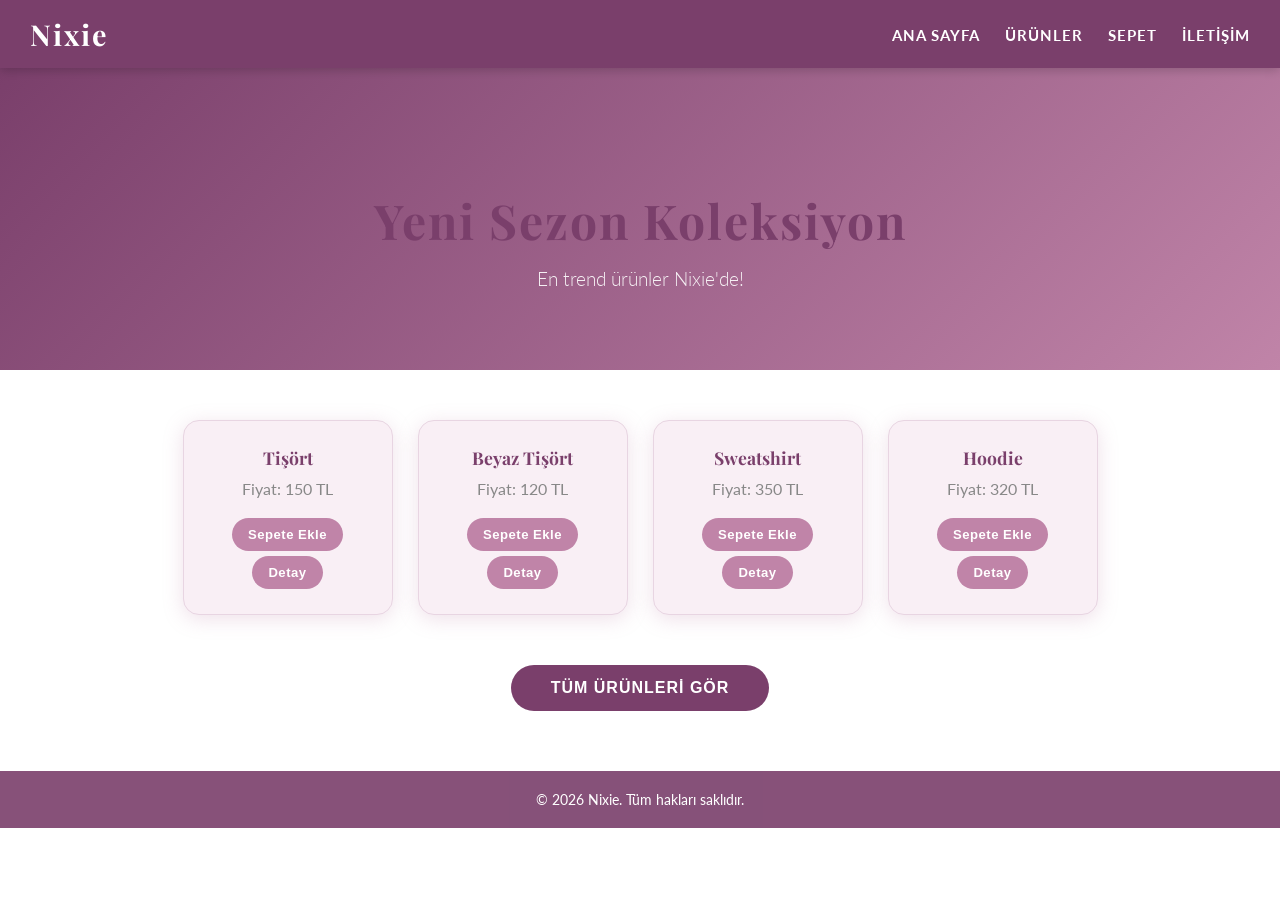
==== index.html @ 10302485 "Add files via upload" ====
<!DOCTYPE html>
<html lang="tr">
<head>
    <meta charset="UTF-8">
    <meta name="viewport" content="width=device-width, initial-scale=1.0">
    <title>Nixie</title>
    <link rel="stylesheet" href="styles/style.css">
</head>

<body id="anasayfa">

<nav>
    <h2>Nixie</h2>
    <ul>
        <li><a href="index.html">Ana Sayfa</a></li>
        <li><a href="pages/urunler.html">Ürünler</a></li>
        <li><a href="pages/sepet.html">Sepet</a></li>
        <li><a href="pages/iletisim.html">İletişim</a></li>
    </ul>
</nav>

<div class="hero">
    <h1>Yeni Sezon Koleksiyon</h1>
    <p>En trend ürünler Nixie'de!</p>
</div>

<div id="anasayfaUrunler"></div>

<div class="tum-btn-alani">
    <a href="pages/urunler.html">
        <button class="tum-btn">Tüm Ürünleri Gör</button>
    </a>
</div>

<footer>
    <p>© 2026 Nixie. Tüm hakları saklıdır.</p>
</footer>

<script src="scripts/myscript.js"></script>

</body>
</html>
---- styles/style.css ----
/* ===== GOOGLE FONTS ===== */
@import url('https://fonts.googleapis.com/css2?family=Playfair+Display:wght@400;700&family=Lato:wght@300;400;700&display=swap');

/* ===== CSS DEĞİŞKENLERİ ===== */
:root {
    --renk-ana: #c084a8;
    --renk-koyu: #7a3f6b;
    --renk-acik: #f9eff5;
    --renk-vurgu: #ff6b9d;
    --renk-metin: #2d2d2d;
    --renk-gri: #888;
    --golge: 0 4px 20px rgba(192, 132, 168, 0.25);
    --gecis: all 0.3s ease;
}

/* ===== GENEL ===== */
* {
    box-sizing: border-box;
    margin: 0;
    padding: 0;
}

body {
    font-family: 'Lato', sans-serif;
    color: var(--renk-metin);
    background-color: #fff;
    text-align: center;
}

/* ===== NAV ===== */
nav {
    background-color: var(--renk-koyu);
    color: white;
    padding: 15px 30px;
    display: flex;
    align-items: center;
    justify-content: space-between;
    position: sticky;
    top: 0;
    z-index: 100;
    box-shadow: 0 2px 10px rgba(0,0,0,0.2);
}

nav h2 {
    font-family: 'Playfair Display', serif;
    font-size: 1.8rem;
    letter-spacing: 2px;
    color: white;
}

nav ul {
    list-style: none;
    display: flex;
    gap: 25px;
    margin: 0;
    padding: 0;
}

nav ul li a {
    color: white;
    text-decoration: none;
    font-size: 0.95rem;
    font-weight: 700;
    letter-spacing: 1px;
    text-transform: uppercase;
    padding-bottom: 4px;
    border-bottom: 2px solid transparent;
    transition: var(--gecis);
}

nav ul li a:hover {
    border-bottom-color: var(--renk-vurgu);
    color: #ffd6eb;
}

/* ===== HERO (ANA SAYFA BAŞLIK) ===== */
.hero {
    background: linear-gradient(135deg, var(--renk-koyu) 0%, var(--renk-ana) 100%);
    color: white;
    padding: 80px 20px;
    margin-bottom: 50px;
}

.hero h1 {
    font-family: 'Playfair Display', serif;
    font-size: 3rem;
    margin-bottom: 15px;
    letter-spacing: 2px;
}

.hero p {
    font-size: 1.2rem;
    font-weight: 300;
    opacity: 0.9;
}

/* ===== SAYFA BAŞLIKLARI ===== */
h1 {
    font-family: 'Playfair Display', serif;
    font-size: 2.2rem;
    color: var(--renk-koyu);
    margin: 40px 0 30px;
    letter-spacing: 1px;
}

/* ===== ÜRÜNLER ALANI ===== */
#urunler,
#anasayfaUrunler {
    display: flex;
    flex-wrap: wrap;
    justify-content: center;
    gap: 25px;
    max-width: 1200px;
    margin: 0 auto 50px;
    padding: 0 20px;
}

/* ===== ÜRÜN KARTI ===== */
.urun {
    border: 1px solid #e8d5e2;
    border-radius: 16px;
    padding: 25px 20px;
    width: 210px;
    background-color: var(--renk-acik);
    box-shadow: var(--golge);
    transition: var(--gecis);
}

.urun:hover {
    transform: translateY(-6px);
    box-shadow: 0 10px 30px rgba(192, 132, 168, 0.35);
}

.urun h3 {
    font-family: 'Playfair Display', serif;
    font-size: 1.1rem;
    color: var(--renk-koyu);
    margin-bottom: 10px;
}

.urun p {
    font-size: 1rem;
    color: var(--renk-gri);
    margin-bottom: 15px;
}

/* ===== BUTONLAR ===== */
.urun button {
    background-color: var(--renk-ana);
    color: white;
    border: none;
    padding: 9px 16px;
    cursor: pointer;
    margin: 5px 3px 0;
    border-radius: 25px;
    font-size: 0.82rem;
    font-weight: 700;
    letter-spacing: 0.5px;
    transition: var(--gecis);
}

.urun button:hover {
    background-color: var(--renk-koyu);
    transform: scale(1.05);
}

/* ===== TÜM ÜRÜNLER BUTONU ===== */
.tum-btn-alani {
    margin: 10px 0 60px;
}

.tum-btn {
    background-color: var(--renk-koyu);
    color: white;
    border: none;
    padding: 14px 40px;
    cursor: pointer;
    border-radius: 30px;
    font-size: 1rem;
    font-weight: 700;
    letter-spacing: 1px;
    text-transform: uppercase;
    transition: var(--gecis);
}

.tum-btn:hover {
    background-color: var(--renk-vurgu);
    transform: scale(1.05);
}

/* ===== SEPET ===== */
#sepet {
    max-width: 600px;
    margin: 20px auto;
    padding: 0 20px;
}

#sepet p {
    background-color: var(--renk-acik);
    border: 1px solid #e8d5e2;
    border-radius: 10px;
    padding: 14px 20px;
    margin-bottom: 10px;
    font-size: 1rem;
    text-align: left;
    display: flex;
    justify-content: space-between;
}

#toplam {
    font-size: 1.2rem;
    font-weight: 700;
    color: var(--renk-koyu);
    margin: 20px 0 50px;
}

/* ===== DETAY SAYFASI ===== */
#detay {
    max-width: 400px;
    margin: 30px auto 60px;
    background-color: var(--renk-acik);
    border: 1px solid #e8d5e2;
    border-radius: 20px;
    padding: 40px;
    box-shadow: var(--golge);
}

#detay h2 {
    font-family: 'Playfair Display', serif;
    font-size: 1.8rem;
    color: var(--renk-koyu);
    margin-bottom: 15px;
}

#detay p {
    font-size: 1.1rem;
    color: var(--renk-gri);
    margin-bottom: 25px;
}

#detay button {
    background-color: var(--renk-koyu);
    color: white;
    border: none;
    padding: 12px 35px;
    border-radius: 30px;
    font-size: 1rem;
    font-weight: 700;
    cursor: pointer;
    transition: var(--gecis);
}

#detay button:hover {
    background-color: var(--renk-vurgu);
}

/* ===== İLETİŞİM FORMU ===== */
.iletisim-form {
    max-width: 500px;
    margin: 20px auto 60px;
    background-color: var(--renk-acik);
    border: 1px solid #e8d5e2;
    border-radius: 20px;
    padding: 40px;
    box-shadow: var(--golge);
    text-align: left;
}

.iletisim-form input,
.iletisim-form textarea {
    width: 100%;
    padding: 12px 16px;
    margin-bottom: 18px;
    border: 1px solid #dcc7d5;
    border-radius: 10px;
    font-size: 0.95rem;
    font-family: 'Lato', sans-serif;
    background: white;
    transition: var(--gecis);
    display: block;
}

.iletisim-form input:focus,
.iletisim-form textarea:focus {
    outline: none;
    border-color: var(--renk-ana);
    box-shadow: 0 0 0 3px rgba(192, 132, 168, 0.2);
}

.iletisim-form textarea {
    height: 130px;
    resize: vertical;
}

.iletisim-form button {
    width: 100%;
    background-color: var(--renk-koyu);
    color: white;
    border: none;
    padding: 14px;
    border-radius: 30px;
    font-size: 1rem;
    font-weight: 700;
    cursor: pointer;
    transition: var(--gecis);
}

.iletisim-form button:hover {
    background-color: var(--renk-vurgu);
}

/* ===== FOOTER ===== */
footer {
    background-color: var(--renk-koyu);
    color: white;
    padding: 20px;
    font-size: 0.9rem;
    opacity: 0.9;
}

/* ===== RESPONSİVE (MOBİL UYUMLU) ===== */
@media (max-width: 768px) {
    nav {
        flex-direction: column;
        gap: 12px;
        padding: 15px;
    }

    nav ul {
        flex-wrap: wrap;
        justify-content: center;
        gap: 12px;
    }

    .hero h1 {
        font-size: 2rem;
    }

    .urun {
        width: 160px;
        padding: 18px 14px;
    }

    #urunler,
    #anasayfaUrunler {
        gap: 15px;
    }
}
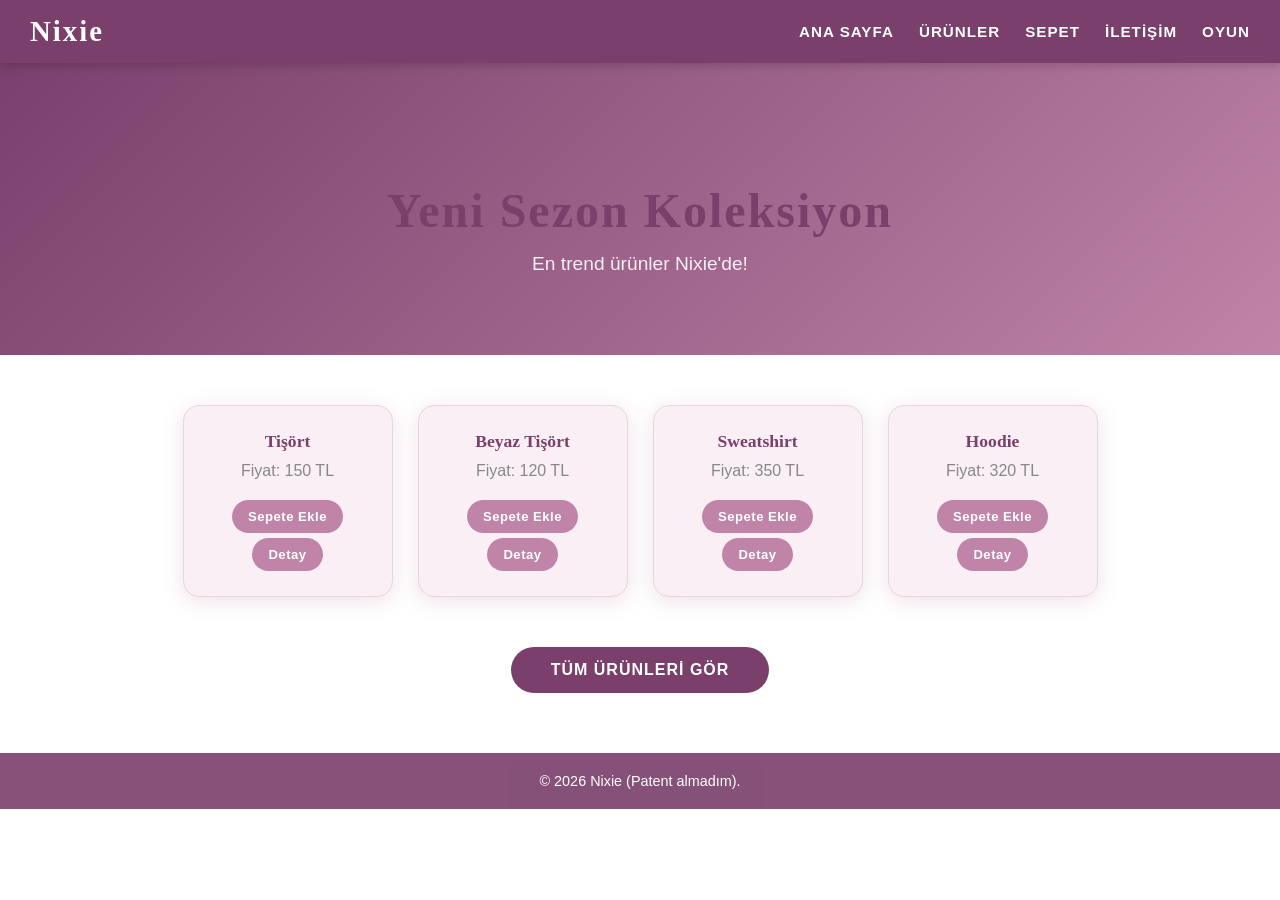
==== commit 696c0be3: "Update index.html Updated footer text to include patent information." ====
--- a/index.html
+++ b/index.html
@@ -6,8 +6,7 @@
     <title>Nixie</title>
     <link rel="stylesheet" href="styles/style.css">
 </head>
-
-<body id="anasayfa">
+<body>
 
 <nav>
     <h2>Nixie</h2>
@@ -16,6 +15,7 @@
         <li><a href="pages/urunler.html">Ürünler</a></li>
         <li><a href="pages/sepet.html">Sepet</a></li>
         <li><a href="pages/iletisim.html">İletişim</a></li>
+        <li><a href="pages/oyun.html">Oyun</a></li>
     </ul>
 </nav>
 
@@ -33,7 +33,7 @@
 </div>
 
 <footer>
-    <p>© 2026 Nixie. Tüm hakları saklıdır.</p>
+    <p>© 2026 Nixie (Patent almadım).</p>
 </footer>
 
 <script src="scripts/myscript.js"></script>
--- a/styles/style.css
+++ b/styles/style.css
@@ -1,7 +1,4 @@
-/* ===== GOOGLE FONTS ===== */
-@import url('https://fonts.googleapis.com/css2?family=Playfair+Display:wght@400;700&family=Lato:wght@300;400;700&display=swap');
-
-/* ===== CSS DEĞİŞKENLERİ ===== */
+
 :root {
     --renk-ana: #c084a8;
     --renk-koyu: #7a3f6b;
@@ -13,7 +10,6 @@
     --gecis: all 0.3s ease;
 }
 
-/* ===== GENEL ===== */
 * {
     box-sizing: border-box;
     margin: 0;
@@ -27,7 +23,7 @@
     text-align: center;
 }
 
-/* ===== NAV ===== */
+
 nav {
     background-color: var(--renk-koyu);
     color: white;
@@ -73,7 +69,7 @@
     color: #ffd6eb;
 }
 
-/* ===== HERO (ANA SAYFA BAŞLIK) ===== */
+
 .hero {
     background: linear-gradient(135deg, var(--renk-koyu) 0%, var(--renk-ana) 100%);
     color: white;
@@ -94,7 +90,7 @@
     opacity: 0.9;
 }
 
-/* ===== SAYFA BAŞLIKLARI ===== */
+
 h1 {
     font-family: 'Playfair Display', serif;
     font-size: 2.2rem;
@@ -103,7 +99,7 @@
     letter-spacing: 1px;
 }
 
-/* ===== ÜRÜNLER ALANI ===== */
+
 #urunler,
 #anasayfaUrunler {
     display: flex;
@@ -115,7 +111,7 @@
     padding: 0 20px;
 }
 
-/* ===== ÜRÜN KARTI ===== */
+
 .urun {
     border: 1px solid #e8d5e2;
     border-radius: 16px;
@@ -144,7 +140,7 @@
     margin-bottom: 15px;
 }
 
-/* ===== BUTONLAR ===== */
+
 .urun button {
     background-color: var(--renk-ana);
     color: white;
@@ -164,7 +160,7 @@
     transform: scale(1.05);
 }
 
-/* ===== TÜM ÜRÜNLER BUTONU ===== */
+
 .tum-btn-alani {
     margin: 10px 0 60px;
 }
@@ -188,7 +184,7 @@
     transform: scale(1.05);
 }
 
-/* ===== SEPET ===== */
+
 #sepet {
     max-width: 600px;
     margin: 20px auto;
@@ -214,7 +210,7 @@
     margin: 20px 0 50px;
 }
 
-/* ===== DETAY SAYFASI ===== */
+
 #detay {
     max-width: 400px;
     margin: 30px auto 60px;
@@ -254,7 +250,7 @@
     background-color: var(--renk-vurgu);
 }
 
-/* ===== İLETİŞİM FORMU ===== */
+
 .iletisim-form {
     max-width: 500px;
     margin: 20px auto 60px;
@@ -309,7 +305,7 @@
     background-color: var(--renk-vurgu);
 }
 
-/* ===== FOOTER ===== */
+
 footer {
     background-color: var(--renk-koyu);
     color: white;
@@ -318,7 +314,7 @@
     opacity: 0.9;
 }
 
-/* ===== RESPONSİVE (MOBİL UYUMLU) ===== */
+/*responsive kısmı*/
 @media (max-width: 768px) {
     nav {
         flex-direction: column;
